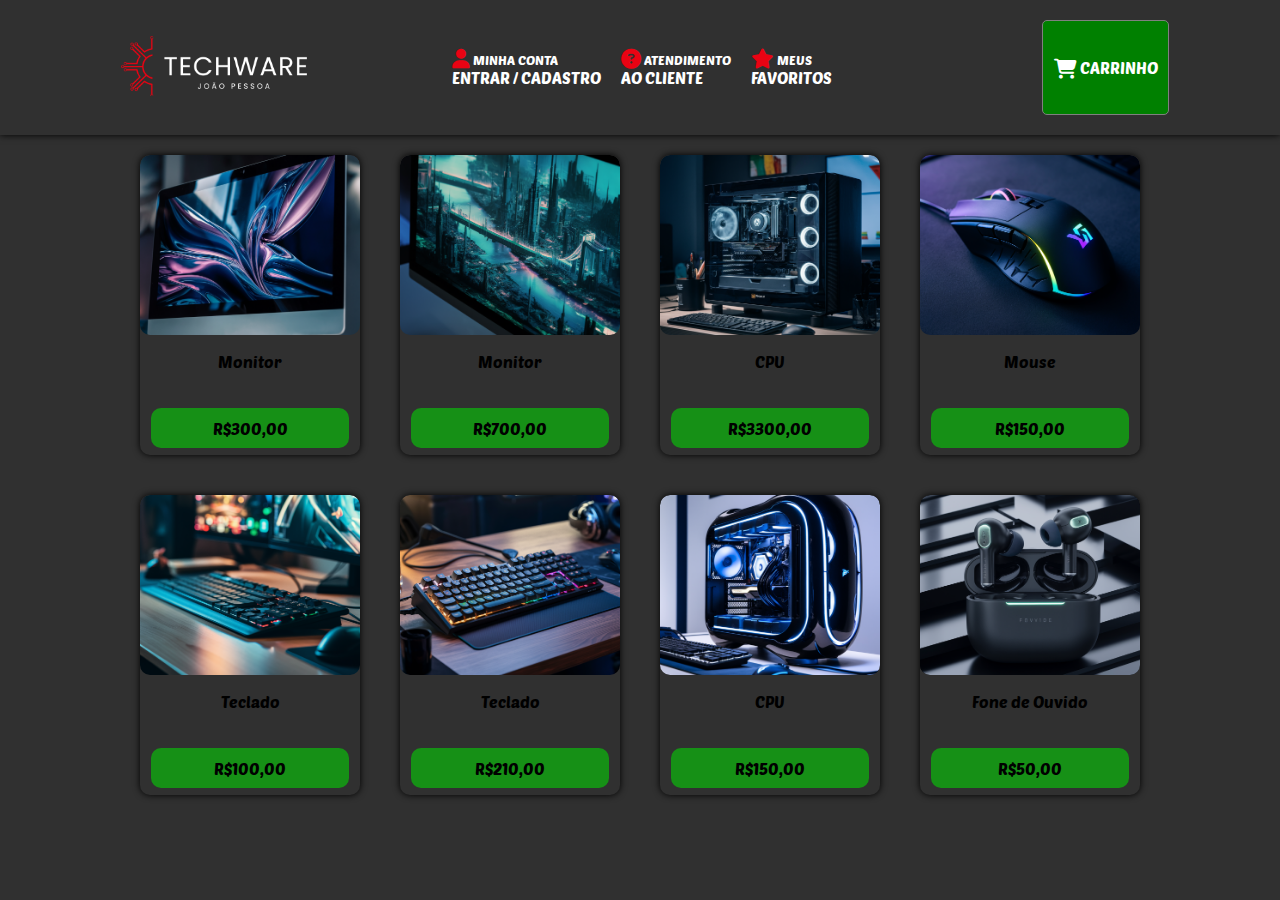
==== E-commerce/index.html @ b298dfe3 "Atualização" ====
<!DOCTYPE html>
<html lang="pt-br">
<head>
    <meta charset="UTF-8">
    <meta name="viewport" content="width=device-width, initial-scale=1.0">
    <link rel="stylesheet" href="styles.css">
    <!-- O arquivo default.css serve para guardar estilos que serão usados várias vezes em outras páginas -->
    <link rel="stylesheet" href="styles/defaults.css">
    <link rel="stylesheet" href="fontawesome/css/all.min.css">
    <title>TechWare</title>
</head>
<body>
    <header class="cabecalho">
        <div class="logo">
            <a href="#"><img src="assets/Techware.png" alt="logo" width="200px"></a>
        </div>
        <nav class="nav-bar">

            
            <div class="nav-div">
                <i class="fa-solid fa-user fa-lg" style="color: #e90313;"></i>
                <span style="font-size: 10pt;">MINHA CONTA</span>
                <br>
                <a class="nav-link" href="#">ENTRAR / CADASTRO</a>
            </div>

            
            <div class="nav-div">
                <i class="fa-solid fa-circle-question fa-lg" style="color: #e90313;"></i>
                <span style="font-size: 10pt;">ATENDIMENTO</span>
                <br>
                <a class="nav-link" href="#">AO CLIENTE</a>
            </div>

            
            <div class="nav-div">
                <i class="fa-solid fa-star fa-lg" style="color: #e90313;"></i>
                <span style="font-size: 10pt;">MEUS</span>
                <br>
                <a class="nav-link" href="#">FAVORITOS</a>
            </div>
            
        </nav>
        <button class="btn-carrinho"><i class="fa-solid fa-cart-shopping fa-lg" style="color: white;"></i> CARRINHO</button>
    </header>
    <main>

<!-- Background de entrada -->

       <!-- <figure>
            <img src="./assets/photos/back-main.png" alt="Banckgound Principal" class="background-main">
        </figure>
        -->

<!-- Caixas de promoção -->

        <div id='promo'>
            <div class="box-promo">
                <img src="./assets/photos/products/monitor_1.png" alt="" class="img-promo">
                <a href='#' class="desc-promo">Monitor</a>
                <button class="btn-promo">R$300,00</button>
            </div>
            <div class="box-promo">
                <img src="./assets/photos/products/monitor_2.png" alt="" class="img-promo">
                <a href='#' class="desc-promo">Monitor</a>
                <button class="btn-promo">R$700,00</button>
            </div>
            <div class="box-promo">
                <img src="./assets/photos/products/cpu_1.png" alt="" class="img-promo">
                <a href='#' class="desc-promo">CPU</a>
                <button class="btn-promo">R$3300,00</button>
            </div>
            <div class="box-promo">
                <img src="./assets/photos/products/mouse_1.png" alt="" class="img-promo">
                <a href='#' class="desc-promo">Mouse</a>
                <button class="btn-promo">R$150,00</button>
            </div>
            <div class="box-promo">
                <img src="./assets/photos/products/teclado_1.png" alt="" class="img-promo">
                <a href='#' class="desc-promo">Teclado</a>
                <button class="btn-promo">R$100,00</button>
            </div>
            <div class="box-promo">
                <img src="./assets/photos/products/teclado_2.png" alt="" class="img-promo">
                <a href='#' class="desc-promo">Teclado</a>
                <button class="btn-promo">R$210,00</button>
            </div>
            <div class="box-promo">
                <img src="./assets/photos/products/cpu_2.png" alt="" class="img-promo">
                <a href='#' class="desc-promo">CPU</a>
                <button class="btn-promo">R$150,00</button>
            </div>
            <div class="box-promo">
                <img src="./assets/photos/products/fone_1.png" alt="" class="img-promo">
                <a href='#' class="desc-promo">Fone de Ouvido</a>
                <button class="btn-promo">R$50,00</button>
            </div>
        </div>
    </main>
</body>
</html>
---- E-commerce/styles.css ----
.cabecalho{
    justify-content: space-evenly;
    height: 15%;
    color: white;
}
.nav-bar{
    display: flex;
    margin-right: 100px;
}
.nav-div{
    margin-left: 20px;
}
.nav-link{
    text-decoration: none;
    color: white;
}
.nav-link:hover{
    color: red;
    text-decoration: underline;
    transition: .3s;
    
}
.btn-carrinho{
    padding: 5px;
    height: 70%;
    width: 10%;
    border: 1px solid grey;
    border-radius: 5px;
    background-color: green;
    color: white;
}
.btn-carrinho:hover{
    background-color: greenyellow;
    transition: 0.3s;
}












.background-main{

    object-fit: cover;
    width: 100%;
    height: 700px;
}
#promo{

    width: 100%;
    display: flex;
    justify-content: center;
    align-items: center;
    flex-wrap: wrap;
}
---- E-commerce/styles/defaults.css ----
@import url('https://fonts.googleapis.com/css2?family=Poetsen+One&display=swap');
:root{

    --color-back: #303030;
}
*{

    padding: 0;
    border: 0;
    box-sizing: border-box;
    margin: 0;
    font-size: 16px;
    font-family: Poetsen One;
}
body{
    
    height: 100vh;
    width: 100%;
    background-color: var(--color-back);
}
header{

    width: 100%;
    height: 50px;
    display: flex;
    align-items: center;
    padding-left: 10px;
    box-shadow: 0px 0px 7px black;
}
.search{

    width: 300px;
    height: 30px;
    border-radius: 10px;
}
.box-promo{


    width: 220px;
    height: 300px;
    box-shadow: 0px 0px 7px black;
    margin: 20px;
    border-radius: 10px;
    display: flex;
    justify-content: center;
    flex-wrap: wrap;
    overflow: hidden;
    cursor: pointer;
}
.box-promo:hover{

    transition: .4s;
    transform: scale(1.05);
}
.img-promo{

    background-color: black;
    object-position: center;
    object-fit: cover;
    width: 100%;
    height: 60%;
    border-radius: 10px;
}
.desc-promo{

    width: 90%;
    height: 40px;
    text-align: center;
    margin: 10px;
    color: black;
    text-decoration: none;
/* Adicionar retiências caso ultrapsse 2 linhas */
    display: -webkit-box;
    -webkit-line-clamp: 2;
    overflow: hidden;
    -webkit-box-orient: vertical;
}
.desc-promo:hover{

    text-decoration: underline;
}
.btn-promo{

    width: 90%;
    height: 40px;
    border-radius: 10px;
    background-color: rgb(22, 144, 22);
    cursor: pointer;
}
.btn-promo:hover{

    transition: .4s;
    box-shadow: 0px 0px 7px rgb(22, 144, 22);
}









.placeholder-center::placeholder{

    text-align: center;
}
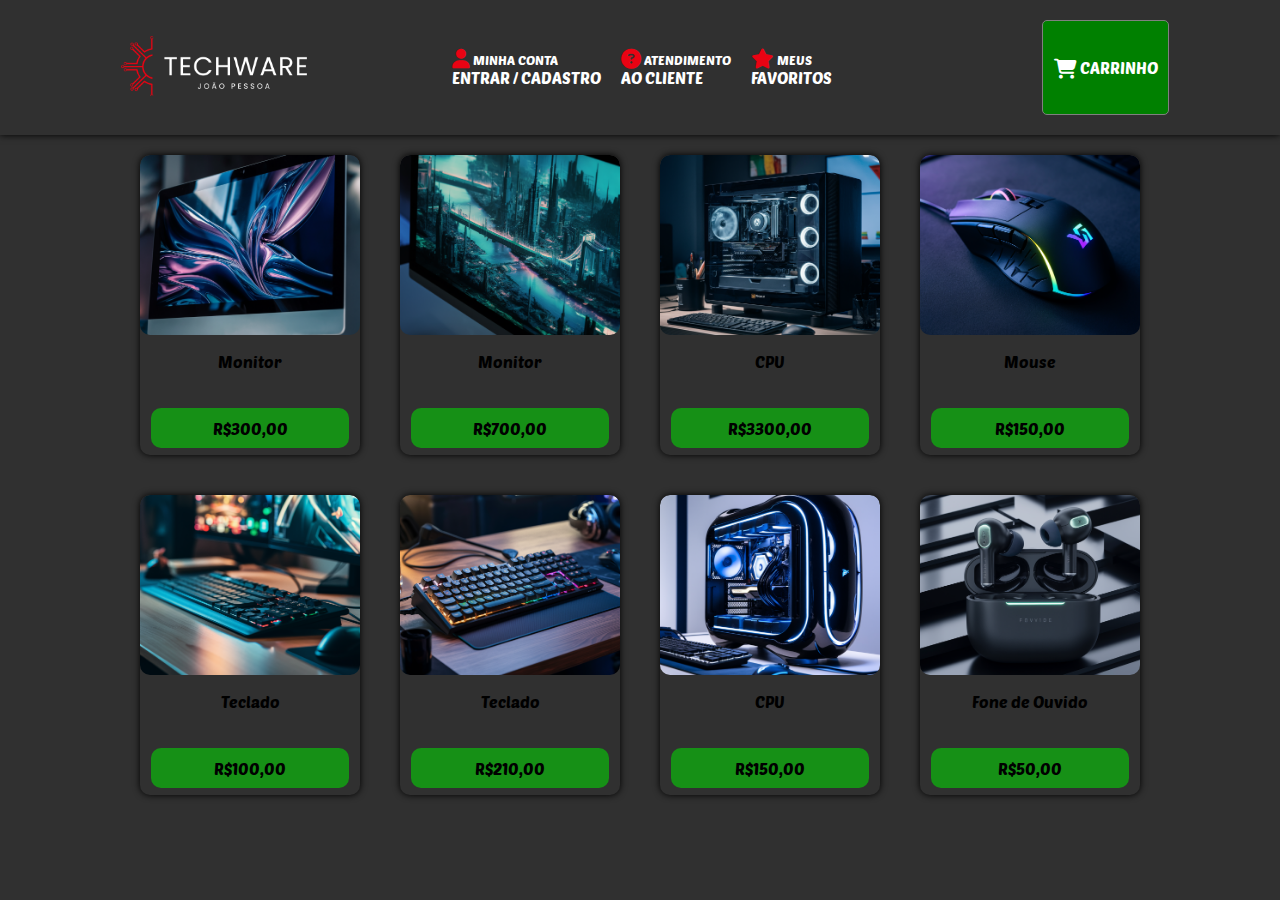
==== commit d87c1f56: "Atualização" ====
--- a/E-commerce/index.html
+++ b/E-commerce/index.html
@@ -21,7 +21,7 @@
                 <i class="fa-solid fa-user fa-lg" style="color: #e90313;"></i>
                 <span style="font-size: 10pt;">MINHA CONTA</span>
                 <br>
-                <a class="nav-link" href="#">ENTRAR / CADASTRO</a>
+                <a class="nav-link" href="login/login.html">ENTRAR / CADASTRO</a>
             </div>
 
             
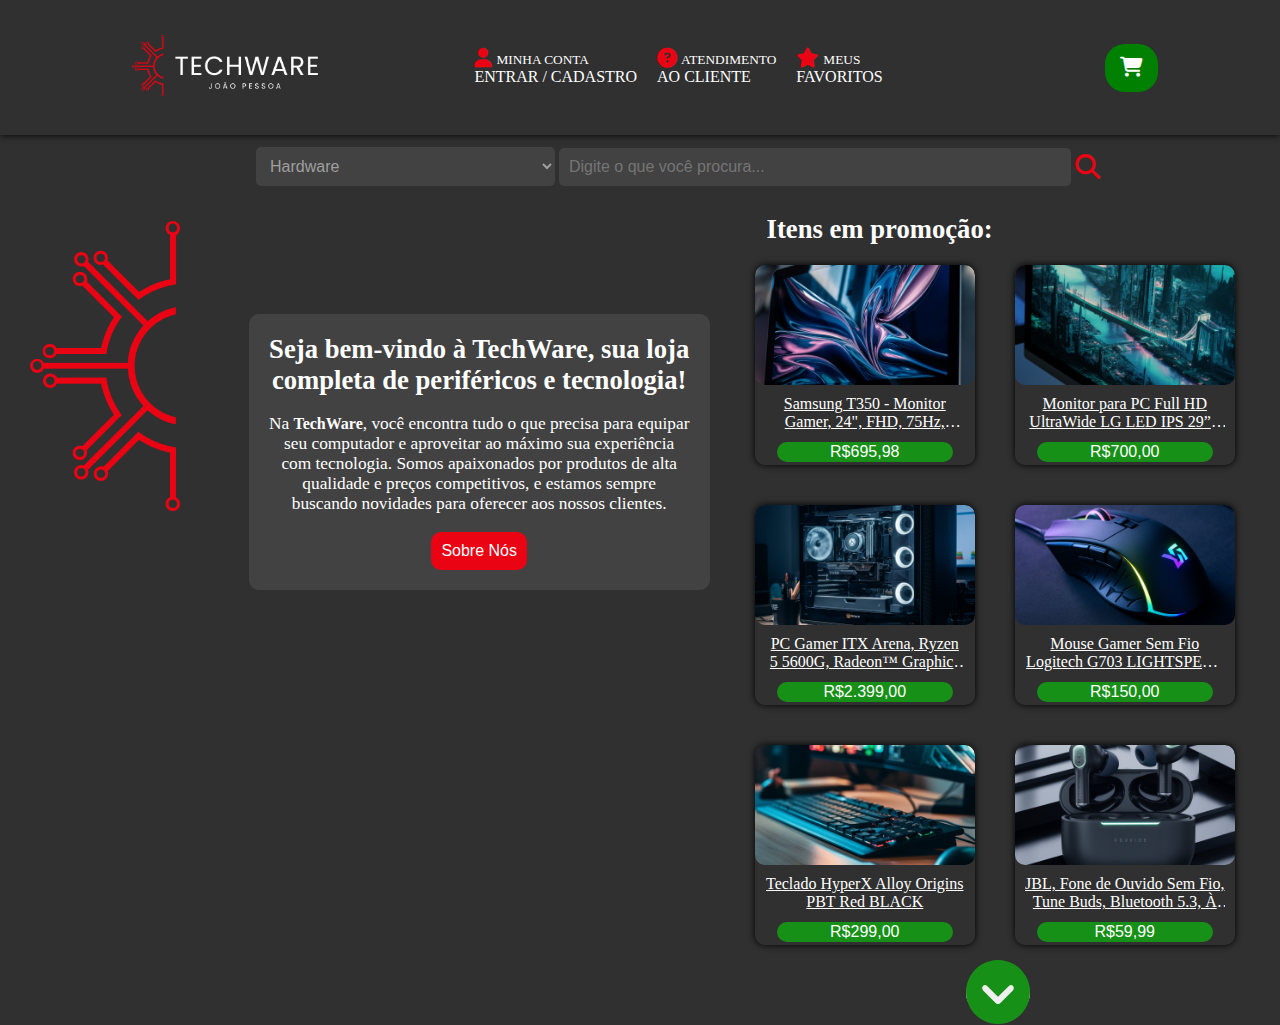
==== commit d981c114: "Atualização" ====
--- a/E-commerce/index.html
+++ b/E-commerce/index.html
@@ -41,9 +41,32 @@
             </div>
             
         </nav>
-        <button class="btn-carrinho"><i class="fa-solid fa-cart-shopping fa-lg" style="color: white;"></i> CARRINHO</button>
+        <button class="btn-carrinho"><i class="fa-solid fa-cart-shopping fa-lg" style="color: white;"></i></button>
     </header>
+    <select class="select-opt" name="Categoria" id="categoria">
+        <option value="hardware">Hardware</option>
+        <option value="periféricos">Periféricos</option>
+        <option value="computadores">Computadores</option>
+        <option value="monitores">Monitores</option>
+        <option value="cadeiramesa">Cadeira e Mesas Gamer e Escritório</option>
+        <option value="notebooks">Notebooks e Portáeis</option>
+        <option value="vídeogames">Vídeo-Games</option>
+        <option value="redes_wireless">Redes e Wireless</option>
+    </select>
+    <input class="pesquisar" type="text" name="Pesquisar" id="pesquisar" placeholder="Digite o que você procura... " >
+    <i class="fa-solid fa-magnifying-glass fa-2xl" style="color: #e90313; position: relative; font-size: 25px; margin-top: 2.5%;"></i>
     <main>
+        <section class="logo-txt">
+            <div><img src="assets/Techware-logo-texto.png" alt="txt-logo" width="300px" style="margin-top: 10%; "></div>
+                <div class="txt" >
+                    <h1 style="font-size: 20pt;">Seja bem-vindo à TechWare, sua loja completa de periféricos e tecnologia!</h1>
+                    <br>
+                    <p style="font-size: 13pt;">Na <strong>TechWare</strong>, você encontra tudo o que precisa para equipar seu computador e aproveitar ao máximo sua experiência com tecnologia. Somos apaixonados por produtos de alta qualidade e preços competitivos, e estamos sempre buscando novidades para oferecer aos nossos clientes.</p>
+                    <br>
+                    <button class="btn-sobrenos">Sobre Nós</button>
+                </div>
+    
+       
 
 <!-- Background de entrada -->
 
@@ -53,49 +76,45 @@
         -->
 
 <!-- Caixas de promoção -->
-
-        <div id='promo'>
-            <div class="box-promo">
-                <img src="./assets/photos/products/monitor_1.png" alt="" class="img-promo">
-                <a href='#' class="desc-promo">Monitor</a>
-                <button class="btn-promo">R$300,00</button>
+        <section class="itens-promo">
+            <br>
+            <h1 style="color: white; font-size: 20pt; font-family: 'Times New Roman', Times, serif; margin-left: 10%; margin-top: 10px;">Itens em promoção:</h1>
+            <div id='promo'>
+                <div class="box-promo">
+                    <img src="./assets/photos/products/monitor_1.png" alt="" class="img-promo">
+                    <a href='#' class="desc-promo"><abbr style="text-decoration: underline;" title="Samsung T350 - Monitor Gamer, 24, FHD, 75Hz, HDMI, VGA, Freesync, Preto">Samsung T350 - Monitor Gamer, 24", FHD, 75Hz, HDMI, VGA, Freesync, Preto</abbr></a>
+                    <button class="btn-promo">R$695,98</button>
+                </div>
+                <div class="box-promo">
+                    <img src="./assets/photos/products/monitor_2.png" alt="" class="img-promo">
+                    <a href='#' class="desc-promo"><abbr title="Monitor para PC Full HD UltraWide LG LED IPS 29” - 29WK600, multi-color" style="text-decoration: underline;">Monitor para PC Full HD UltraWide LG LED IPS 29” - 29WK600, multi-color</abbr></a>
+                    <button class="btn-promo">R$700,00</button>
+                </div>
+                <div class="box-promo">
+                    <img src="./assets/photos/products/cpu_1.png" alt="" class="img-promo">
+                    <a href='#' class="desc-promo"><abbr title="PC Gamer ITX Arena, Ryzen 5 5600G, Radeon™ Graphics Vega 7, 16GB Ram, SSD 480GB, Gabinete RGB" style="text-decoration: underline;">PC Gamer ITX Arena, Ryzen 5 5600G, Radeon™ Graphics Vega 7, 16GB Ram, SSD 480GB, Gabinete RGB</abbr></a>
+                    <button class="btn-promo">R$2.399,00</button>
+                </div>
+                <div class="box-promo">
+                    <img src="./assets/photos/products/mouse_1.png" alt="" class="img-promo">
+                    <a href='#' class="desc-promo"><abbr title="Mouse Gamer Sem Fio Logitech G703 LIGHTSPEED com RGB LIGHTSYNC, 6 Botões Programáveis, Sensor HERO 25K e Bateria Recarregável - Compatível com POWERPLAY" style="text-decoration: underline;">Mouse Gamer Sem Fio Logitech G703 LIGHTSPEED com RGB LIGHTSYNC, 6 Botões Programáveis, Sensor HERO 25K e Bateria Recarregável - Compatível com POWERPLAY</abbr></a>
+                    <button class="btn-promo">R$150,00</button>
+                </div>
+                <div class="box-promo">
+                    <img src="./assets/photos/products/teclado_1.png" alt="" class="img-promo">
+                    <a href='#' class="desc-promo"><abbr title="Teclado HyperX Alloy Origins PBT Red BLACK" style="text-decoration: underline;">Teclado HyperX Alloy Origins PBT Red BLACK</abbr></a>
+                    <button class="btn-promo">R$299,00</button>
+                </div>
+                <div class="box-promo">
+                    <img src="./assets/photos/products/fone_1.png" alt="" class="img-promo">
+                    <a href='#' class="desc-promo"><abbr title="JBL, Fone de Ouvido Sem Fio, Tune Buds, Bluetooth 5.3, À Prova D'água - Preto" style="text-decoration: underline;">JBL, Fone de Ouvido Sem Fio, Tune Buds, Bluetooth 5.3, À Prova D'água - Preto</abbr></a>
+                    <button class="btn-promo">R$59,99</button>
+                </div>
+                
             </div>
-            <div class="box-promo">
-                <img src="./assets/photos/products/monitor_2.png" alt="" class="img-promo">
-                <a href='#' class="desc-promo">Monitor</a>
-                <button class="btn-promo">R$700,00</button>
-            </div>
-            <div class="box-promo">
-                <img src="./assets/photos/products/cpu_1.png" alt="" class="img-promo">
-                <a href='#' class="desc-promo">CPU</a>
-                <button class="btn-promo">R$3300,00</button>
-            </div>
-            <div class="box-promo">
-                <img src="./assets/photos/products/mouse_1.png" alt="" class="img-promo">
-                <a href='#' class="desc-promo">Mouse</a>
-                <button class="btn-promo">R$150,00</button>
-            </div>
-            <div class="box-promo">
-                <img src="./assets/photos/products/teclado_1.png" alt="" class="img-promo">
-                <a href='#' class="desc-promo">Teclado</a>
-                <button class="btn-promo">R$100,00</button>
-            </div>
-            <div class="box-promo">
-                <img src="./assets/photos/products/teclado_2.png" alt="" class="img-promo">
-                <a href='#' class="desc-promo">Teclado</a>
-                <button class="btn-promo">R$210,00</button>
-            </div>
-            <div class="box-promo">
-                <img src="./assets/photos/products/cpu_2.png" alt="" class="img-promo">
-                <a href='#' class="desc-promo">CPU</a>
-                <button class="btn-promo">R$150,00</button>
-            </div>
-            <div class="box-promo">
-                <img src="./assets/photos/products/fone_1.png" alt="" class="img-promo">
-                <a href='#' class="desc-promo">Fone de Ouvido</a>
-                <button class="btn-promo">R$50,00</button>
-            </div>
-        </div>
+            <button class="btn-vermais"><i class="fa-solid fa-circle-chevron-down fa-2xl" style="color: #169016;"></i></button>
+        </section>
+        </section>
     </main>
 </body>
 </html>--- a/E-commerce/styles.css
+++ b/E-commerce/styles.css
@@ -21,17 +21,29 @@
     
 }
 .btn-carrinho{
-    padding: 5px;
-    height: 70%;
-    width: 10%;
-    border: 1px solid grey;
-    border-radius: 5px;
     background-color: green;
     color: white;
+    padding: 15px;
+    border-radius: 20px;
 }
 .btn-carrinho:hover{
     background-color: greenyellow;
     transition: 0.3s;
+}
+.select-opt{
+    margin-left: 20%;
+    padding: 10px;
+    background-color: #424242;
+    color: #9F9F9F;
+    border-radius: 5px;
+}
+.pesquisar{ 
+    width: 40%;
+    margin-top: 1%;
+    padding: 10px;
+    background-color: #424242;
+    color: #9F9F9F;
+    border-radius: 5px;
 }
 
 
@@ -43,19 +55,51 @@
 
 
 
+main{}
 
+.logo-txt{
+    display: flex;
+}
+.txt{
+    background-color: #424242;
+    width: 40%;
+    color: white;
+    padding: 20px;
+    border-radius: 10px;
+    margin: auto;
+    margin-left: -04%;
+    margin-top: 10%;
+    font-family: 'Times New Roman', Times, serif;
+    text-align: center;
+}
+.btn-sobrenos{
+    background-color: #E90313;
+    color: white;
+    padding: 10px;
+    border-radius: 10px;
+    font-size: 12pt;
+    cursor: pointer;
+}
 
-.background-main{
-
-    object-fit: cover;
-    width: 100%;
-    height: 700px;
+.itens-promo{
+    width: 50%;
+    
+}
+.box-promo{
+    
 }
 #promo{
-
+    
     width: 100%;
     display: flex;
     justify-content: center;
     align-items: center;
     flex-wrap: wrap;
-}+}
+.btn-vermais{
+    margin-left: 45%;
+    border-radius: 50px;
+    font-size: 24pt;
+    margin-top: 10px;
+    cursor: pointer;
+}
--- a/E-commerce/styles/defaults.css
+++ b/E-commerce/styles/defaults.css
@@ -10,7 +10,6 @@
     box-sizing: border-box;
     margin: 0;
     font-size: 16px;
-    font-family: Poetsen One;
 }
 body{
     
@@ -35,9 +34,9 @@
 }
 .box-promo{
 
-
+    
     width: 220px;
-    height: 300px;
+    height: 200px;
     box-shadow: 0px 0px 7px black;
     margin: 20px;
     border-radius: 10px;
@@ -63,11 +62,10 @@
 }
 .desc-promo{
 
-    width: 90%;
-    height: 40px;
+    
     text-align: center;
     margin: 10px;
-    color: black;
+    color: white;
     text-decoration: none;
 /* Adicionar retiências caso ultrapsse 2 linhas */
     display: -webkit-box;
@@ -76,16 +74,16 @@
     -webkit-box-orient: vertical;
 }
 .desc-promo:hover{
-
     text-decoration: underline;
 }
 .btn-promo{
-
-    width: 90%;
-    height: 40px;
+    margin-bottom: 1%;
+    width: 80%;
+    height: 10%;
     border-radius: 10px;
     background-color: rgb(22, 144, 22);
     cursor: pointer;
+    color: white;
 }
 .btn-promo:hover{
 
